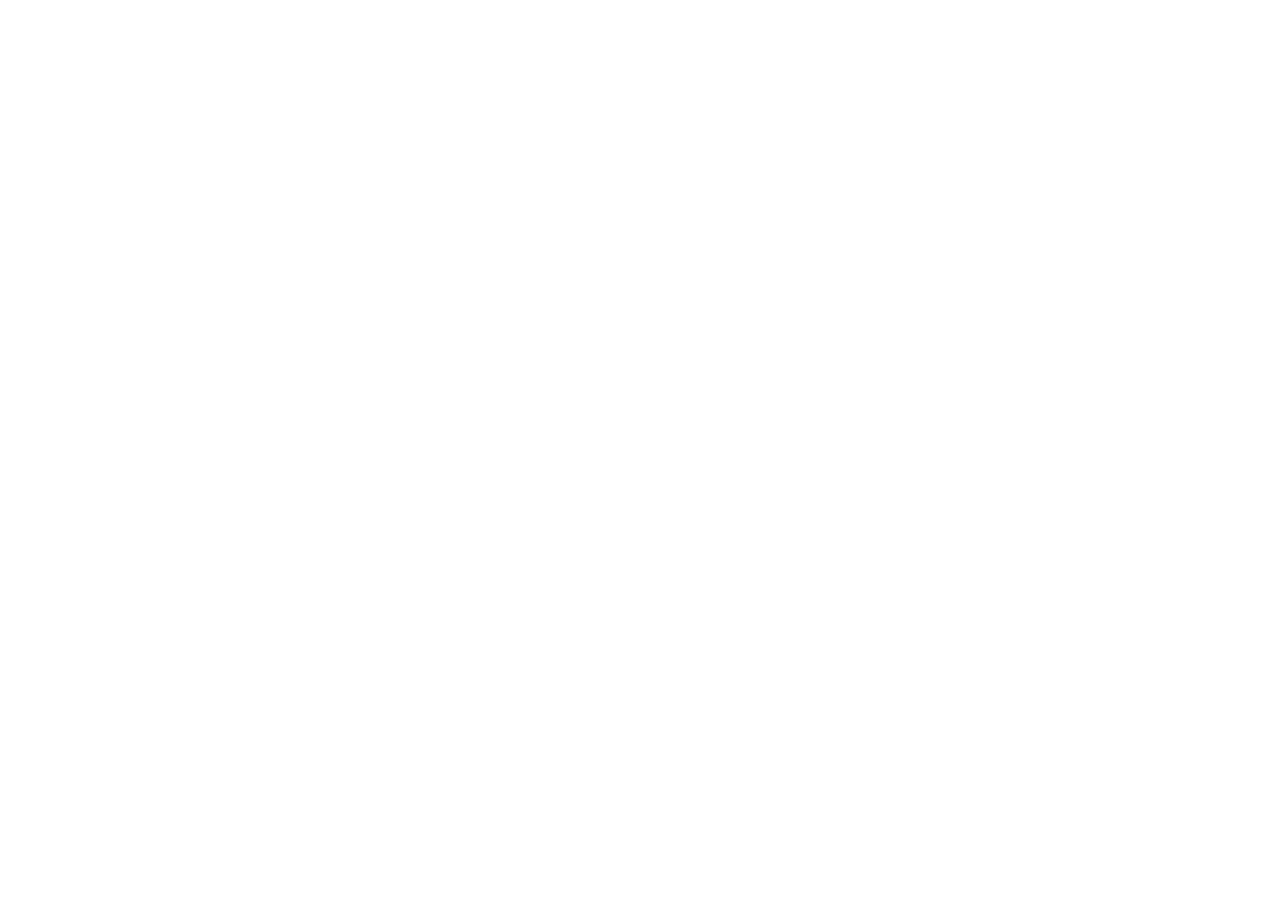
==== contact_us.html @ 24e94dc1 "All initial set-up for the project" ====
<!DOCTYPE html>
<html lang="en">
  <head>
    <meta charset="UTF-8" />
    <meta name="viewport" content="width=device-width, initial-scale=1.0" />
    <title>Finsweet-Bootsrap-Group-Project</title>
    <link
      rel="stylesheet"
      data-purpose="Layout StyleSheet"
      title="Web Awesome"
      href="/css/app-wa-3b124ff0e0d7a67cd8c995d0aeb1d15a.css?vsn=d"
    />

    <link
      rel="stylesheet"
      href="https://site-assets.fontawesome.com/releases/v6.6.0/css/all.css"
    />

    <link
      rel="stylesheet"
      href="https://site-assets.fontawesome.com/releases/v6.6.0/css/sharp-duotone-solid.css"
    />

    <link
      rel="stylesheet"
      href="https://site-assets.fontawesome.com/releases/v6.6.0/css/sharp-thin.css"
    />

    <link
      rel="stylesheet"
      href="https://site-assets.fontawesome.com/releases/v6.6.0/css/sharp-solid.css"
    />

    <link
      rel="stylesheet"
      href="https://site-assets.fontawesome.com/releases/v6.6.0/css/sharp-regular.css"
    />

    <link
      rel="stylesheet"
      href="https://site-assets.fontawesome.com/releases/v6.6.0/css/sharp-light.css"
    />
    <link
      href="https://cdn.jsdelivr.net/npm/bootstrap@5.0.2/dist/css/bootstrap.min.css"
      rel="stylesheet"
      integrity="sha384-EVSTQN3/azprG1Anm3QDgpJLIm9Nao0Yz1ztcQTwFspd3yD65VohhpuuCOmLASjC"
      crossorigin="anonymous"
    />
    <link rel="stylesheet" href="./Css/Contact_Us/Style.css" />
    <link rel="stylesheet" href="./Css/Contact_Us/Responsive.css" />
  </head>
  <body>
    <script
      src="https://cdn.jsdelivr.net/npm/bootstrap@5.0.2/dist/js/bootstrap.bundle.min.js"
      integrity="sha384-MrcW6ZMFYlzcLA8Nl+NtUVF0sA7MsXsP1UyJoMp4YLEuNSfAP+JcXn/tWtIaxVXM"
      crossorigin="anonymous"
    ></script>
  </body>
</html>
---- Css/Contact_Us/Style.css ----
@import url("https://fonts.googleapis.com/css2?family=Poppins:ital,wght@0,100;0,200;0,300;0,400;0,500;0,600;0,700;0,800;0,900;1,100;1,200;1,300;1,400;1,500;1,600;1,700;1,800;1,900&display=swap");

/* ======== COMMON CSS START ======== */

* {
  padding: 0;
  margin: 0;
  box-sizing: border-box;
  outline: 0;
}

ul,
ol,
li {
  list-style: none;
}

a,
span {
  display: inline-block;
}

img {
  vertical-align: middle;
}

h1,
h2,
h3,
h4,
h5,
h6,
section,
div,
img,
p,
svg {
  padding: 0;
  margin: 0;
}

:root {
  --primary_background_color: #1c1e53;
  --white_color: #ffffff;
  --gray_color: #bbbbcb;
  --primary_font_color: #282938;
  --yellow_color: #fcd980;

  --poppins: "Poppins", sans-serif;
}

body {
  font-family: var(--poppins);
}

/* ======== COMMON CSS END ======== */
---- Css/Contact_Us/Responsive.css ----
@import url("../../AllDevice/Contact_Us_Device/ExtraLargeDevice.responsive.css");
@import url("../../AllDevice/Contact_Us_Device/LargeDevice.responsive.css");
@import url("../../AllDevice/Contact_Us_Device/MediumDevice.responsive.css");
@import url("../../AllDevice/Contact_Us_Device/SmallDevice.responsive.css");
@import url("../../AllDevice/Contact_Us_Device/ExtraSmallDevice.responsive.css");
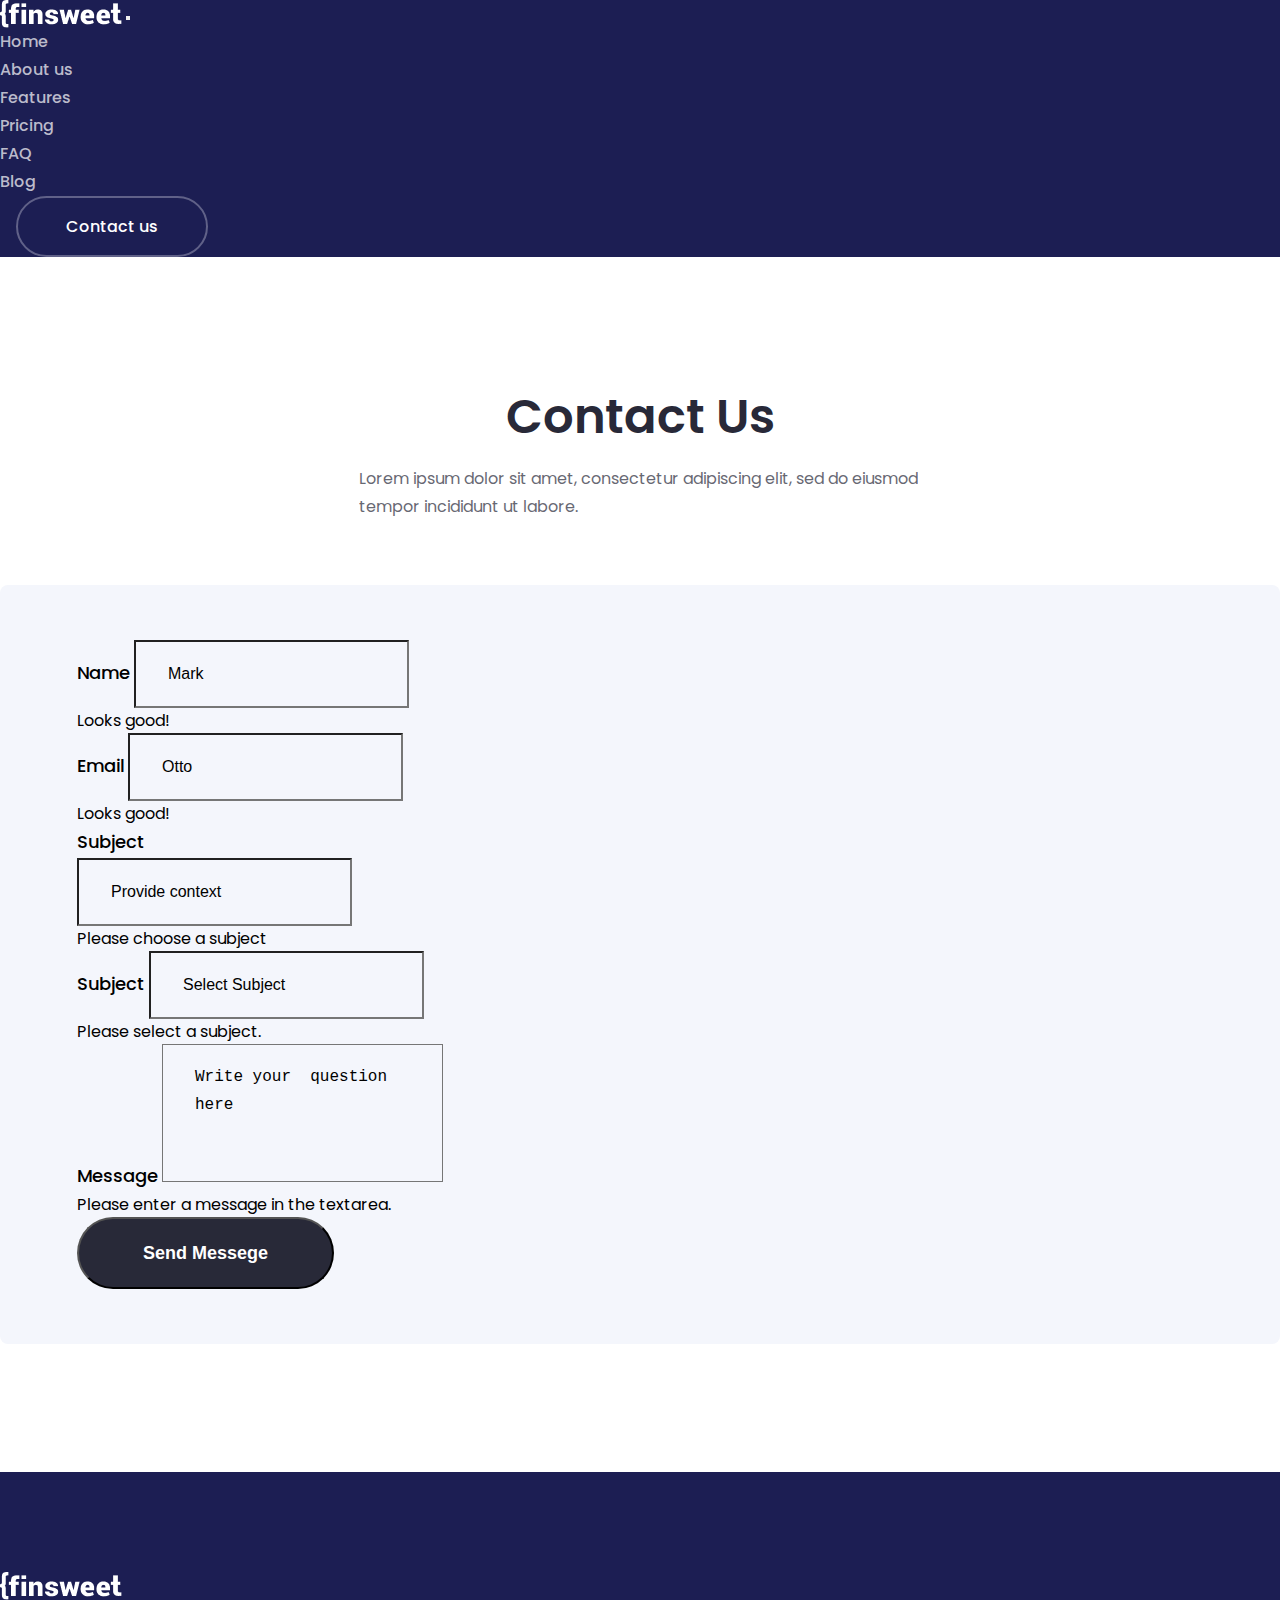
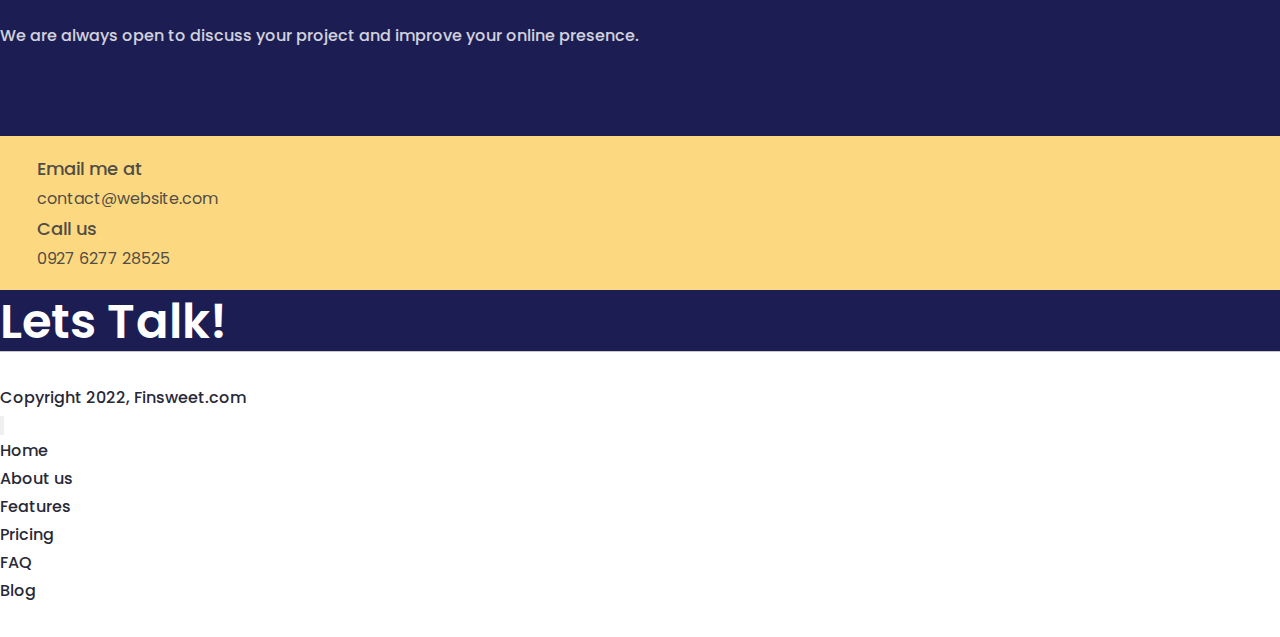
==== commit 6be420e7: "Merge f98a0a19c55ad8accbe4bcc4372c0081222d06b7 into 97f924004b34286deab7d45decdd8c912f169292" ====
--- a/contact_us.html
+++ b/contact_us.html
@@ -50,10 +50,310 @@
     <link rel="stylesheet" href="./Css/Contact_Us/Responsive.css" />
   </head>
   <body>
+    <!-- ===================nav markup====================  -->
+    <nav class="navbar customNavbar sticky-top navbar-expand-lg">
+      <div class="container">
+        <a class="navbar-brand" href="#">
+          <picture>
+            <img src="./Images/Read_Case_Studies/logo.png" alt="logo" />
+          </picture>
+        </a>
+        <button
+          class="navbar-toggler"
+          type="button"
+          data-bs-toggle="collapse"
+          data-bs-target="#navbarFooterContent"
+          aria-controls="navbarSupportedContent"
+          aria-expanded="false"
+          aria-label="Toggle navigation"
+        >
+          <i class="fa-solid fa-bars"></i>
+        </button>
+        <div class="collapse navbar-collapse" id="navbarFooterContent">
+          <ul class="navbar-nav ms-auto align-items-lg-center custom-navbarNav">
+            <li class="nav-item customNavItem">
+              <a
+                class="nav-link customActive customNavLink"
+                aria-current="page"
+                href="#"
+                >Home</a
+              >
+            </li>
+            <li class="nav-item customNavItem">
+              <a class="nav-link customNavLink" href="#">About us</a>
+            </li>
+            <li class="nav-item customNavItem">
+              <a class="nav-link customNavLink" href="#">Features</a>
+            </li>
+            <li class="nav-item customNavItem">
+              <a class="nav-link customNavLink" href="#">Pricing</a>
+            </li>
+            <li class="nav-item customNavItem">
+              <a class="nav-link customNavLink" href="#">FAQ</a>
+            </li>
+            <li class="nav-item customNavItem">
+              <a class="nav-link customNavLink" href="#">Blog</a>
+            </li>
+            <li class="nav-item">
+              <a href="/contact.html" class="customBtn">Contact us</a>
+            </li>
+          </ul>
+        </div>
+      </div>
+    </nav>
+    <!-- ===================nav markup==================== -->
+
+    <!-- ===================contact markup==================== -->
+    <section id="contact__Part">
+      <div class="container">
+        <div class="row">
+          <div class="col-lg-10 offset-lg-1">
+            <!-- =============heading======== -->
+            <div class="contactPage__heading">
+              <h2 class="contactPage__title">Contact Us</h2>
+              <p class="contactPage__summary text-center">
+                Lorem ipsum dolor sit amet, consectetur adipiscing elit, sed do
+                eiusmod tempor incididunt ut labore.
+              </p>
+            </div>
+            <!-- =============form======== -->
+            <form class="row g-3 needs-validation" novalidate>
+              <div class="col-md-6">
+                <label for="validationCustom01" class="form-label contact-label"
+                  >Name</label
+                >
+                <input
+                  type="text"
+                  class="form-control contact-input"
+                  id="validationCustom01"
+                  value="Mark"
+                  required
+                />
+                <div class="valid-feedback">Looks good!</div>
+              </div>
+              <div class="col-md-6">
+                <label for="validationCustom02" class="form-label contact-label"
+                  >Email</label
+                >
+                <input
+                  type="text"
+                  class="form-control contact-input"
+                  id="validationCustom02"
+                  value="Otto"
+                  required
+                />
+                <div class="valid-feedback">Looks good!</div>
+              </div>
+              <div class="col-md-6">
+                <label
+                  for="validationCustomSubOne"
+                  class="form-label contact-label"
+                  >Subject</label
+                >
+                <div class="input-group has-validation">
+                  <input
+                    type="text"
+                    class="form-control contact-input"
+                    id="validationCustomSubOne"
+                    aria-describedby="inputGroupPrepend"
+                    placeholder="Provide context"
+                    required
+                  />
+                  <div class="invalid-feedback">Please choose a subject</div>
+                </div>
+              </div>
+              <div class="col-md-6">
+                <label
+                  for="validationCustomSubTwo"
+                  class="form-label contact-label"
+                  >Subject</label
+                >
+                <input
+                  type="text"
+                  class="form-control contact-input"
+                  id="validationCustomSubTwo"
+                  placeholder="Select Subject"
+                  required
+                />
+                <div class="invalid-feedback">Please select a subject.</div>
+              </div>
+
+              <div class="col-12">
+                <div class="">
+                  <label
+                    for="validationMessage"
+                    class="form-label contact-label"
+                    >Message</label
+                  >
+                  <textarea
+                    class="form-control contact-input contact-textarea"
+                    type="checkbox"
+                    id="validationMessage"
+                    placeholder="Write your  question here"
+                    required
+                  ></textarea>
+                  <div class="invalid-feedback">
+                    Please enter a message in the textarea.
+                  </div>
+                </div>
+              </div>
+              <div class="col-12 mt-4">
+                <button class="contact-btn" type="submit">Send Messege</button>
+              </div>
+            </form>
+            <!-- =============form======== -->
+          </div>
+        </div>
+      </div>
+    </section>
+    <!-- ===================contact markup==================== -->
+
+    <!-- =============================footer Markup============= -->
+    <footer>
+      <div class="footerTop position-relative">
+        <div class="container">
+          <div class="row">
+            <div class="col-sm-5">
+              <div class="footerLeft">
+                <picture>
+                  <img
+                    src="./Images/Read_Case_Studies/logo.png"
+                    alt="./Image/logo.png"
+                  />
+                </picture>
+                <p class="footerLeft__summary">
+                  We are always open to discuss your project and improve your
+                  online presence.
+                </p>
+                <div class="footerLeft__contact">
+                  <div class="row justify-content-between">
+                    <div class="col-lg-6">
+                      <h6 class="contact__title">Email me at</h6>
+                      <a href="mailto:contact@website.com" class="contact__info"
+                        >contact@website.com</a
+                      >
+                    </div>
+                    <div class="col-lg-6">
+                      <h6 class="contact__title">Call us</h6>
+                      <a href="tel:0927 6277 28525" class="contact__info"
+                        >0927 6277 28525</a
+                      >
+                    </div>
+                  </div>
+                </div>
+              </div>
+            </div>
+            <div class="col-sm-6 col-lg-4 offset-sm-1">
+              <div class="footerRight mt-4 mt-md-0">
+                <h2 class="footerRight__title">Lets Talk!</h2>
+                <p class="footerRight__summary">
+                  We are always open to discuss your project, improve your
+                  online presence and help with your UX/UI design challenges.
+                </p>
+                <div class="footerRight__icon">
+                  <a href="#" class="icon__item"
+                    ><i class="fa-brands fa-facebook"></i
+                  ></a>
+                  <a href="#" class="icon__item"
+                    ><i class="fa-brands fa-twitter"></i
+                  ></a>
+                  <a href="#" class="icon__item"
+                    ><i class="fa-brands fa-instagram"></i
+                  ></a>
+                  <a href="#" class="icon__item"
+                    ><i class="fa-brands fa-linkedin-in"></i
+                  ></a>
+                </div>
+              </div>
+            </div>
+          </div>
+        </div>
+      </div>
+      <!-- ==========================================footer bottom -->
+      <div id="footerBottom">
+        <div class="footerBottom__wrapper">
+          <nav
+            class="navbar customFooter-sticky fixed-bottom navbar-expand-lg navbar-light"
+          >
+            <div class="container">
+              <p class="copyright">Copyright 2022, Finsweet.com</p>
+              <button
+                class="navbar-toggler"
+                type="button"
+                data-bs-toggle="collapse"
+                data-bs-target="#navbarSupportedContent"
+                aria-controls="navbarSupportedContent"
+                aria-expanded="false"
+                aria-label="Toggle navigation"
+              >
+                <span class="navbar-toggler-icon"></span>
+              </button>
+              <div
+                class="collapse navbar-collapse custom-navbarNav"
+                id="navbarSupportedContent"
+              >
+                <ul class="navbar-nav customFooter-navbarNav ms-auto">
+                  <li class="nav-item customNavItem footerItem">
+                    <a
+                      class="nav-link customFooter-NavLink"
+                      aria-current="page"
+                      href="#banner"
+                      >Home</a
+                    >
+                  </li>
+                  <li class="nav-item customNavItem footerItem">
+                    <a
+                      class="nav-link customFooter-NavLink"
+                      aria-current="page"
+                      href="#work__part"
+                      >About us</a
+                    >
+                  </li>
+                  <li class="nav-item customNavItem footerItem">
+                    <a
+                      class="nav-link customFooter-NavLink"
+                      aria-current="page"
+                      href="#feature__part"
+                      >Features</a
+                    >
+                  </li>
+                  <li class="nav-item customNavItem footerItem">
+                    <a
+                      class="nav-link customFooter-NavLink"
+                      aria-current="page"
+                      href="#"
+                      >Pricing</a
+                    >
+                  </li>
+                  <li class="nav-item customNavItem footerItem">
+                    <a
+                      class="nav-link customFooter-NavLink"
+                      aria-current="page"
+                      href="#faq__part"
+                      >FAQ</a
+                    >
+                  </li>
+                  <li class="nav-item customNavItem footerItem">
+                    <a
+                      class="nav-link customFooter-NavLink"
+                      aria-current="page"
+                      href="#blogPart"
+                      >Blog</a
+                    >
+                  </li>
+                </ul>
+              </div>
+            </div>
+          </nav>
+        </div>
+      </div>
+    </footer>
+    <!-- =============================footer Markup============= -->
     <script
       src="https://cdn.jsdelivr.net/npm/bootstrap@5.0.2/dist/js/bootstrap.bundle.min.js"
       integrity="sha384-MrcW6ZMFYlzcLA8Nl+NtUVF0sA7MsXsP1UyJoMp4YLEuNSfAP+JcXn/tWtIaxVXM"
       crossorigin="anonymous"
     ></script>
+    <script src="js/script.js"></script>
   </body>
 </html>
--- a/Css/Contact_Us/Style.css
+++ b/Css/Contact_Us/Style.css
@@ -18,6 +18,7 @@
 a,
 span {
   display: inline-block;
+  text-decoration: none;
 }
 
 img {
@@ -41,11 +42,13 @@
 
 :root {
   --primary_background_color: #1c1e53;
+  --secondary_background_color: #f4f6fc;
   --white_color: #ffffff;
   --gray_color: #bbbbcb;
   --primary_font_color: #282938;
+  --secondary_font_color: #bbbbcb;
   --yellow_color: #fcd980;
-
+  --transition: all 0.4s linear;
   --poppins: "Poppins", sans-serif;
 }
 
@@ -54,3 +57,250 @@
 }
 
 /* ======== COMMON CSS END ======== */
+
+/* =======navbar css======= */
+.nav-link {
+  margin: 0 !important;
+  padding: 0 !important;
+}
+.customNavbar {
+  background-color: var(--primary_background_color);
+}
+.custom-navbarNav {
+  gap: 32px;
+}
+.customNavLink {
+  color: var(--secondary_font_color);
+  font-size: 16px;
+  line-height: 28px;
+  font-weight: 500;
+  transition: all 0.5s linear;
+  position: relative;
+}
+.customNavLink::after {
+  position: absolute;
+  content: "";
+  top: 100%;
+  left: 50%;
+  transform: translateX(-50%);
+  width: 0;
+  height: 2px;
+  background-color: var(--yellow_color);
+  transition: var(--transition);
+}
+.customNavLink:hover::after {
+  width: 100%;
+}
+.customNavLink:hover {
+  color: white;
+}
+.customBtn {
+  color: white;
+  border: 2px solid #f4f6fc50;
+  background-color: transparent;
+  font-weight: 500;
+  border-radius: 41px;
+  padding: 16px 48px;
+  margin-left: 16px;
+  transition: var(--transition);
+  cursor: pointer;
+  position: relative;
+  z-index: 1;
+}
+.customBtn::after {
+  position: absolute;
+  content: "";
+  left: 0;
+  top: 50%;
+  transform: translateY(-50%);
+  height: 100%;
+  width: 0;
+  border-radius: 41px;
+  background-color: var(--yellow_color);
+  opacity: 0;
+  transition: all linear 0.5s;
+  z-index: -1;
+}
+.customBtn:hover:after {
+  opacity: 0.7;
+  height: 100%;
+  width: 100%;
+}
+.customBtn::before {
+  position: absolute;
+  content: "";
+  right: 0;
+  top: 50%;
+  transform: translate(50%, -50%);
+  height: 100%;
+  width: 0;
+  border-radius: 41px;
+  background-color: var(--yellow_color);
+  opacity: 0;
+  z-index: -1;
+  transition: all linear 0.5s;
+}
+.customBtn:hover:before {
+  opacity: 0.7;
+  height: 100%;
+  width: 100%;
+  right: 50%;
+  transform: translate(50%, -50%);
+}
+.customBtn:hover {
+  color: var(--primary_font_color);
+  border: 2px solid transparent;
+}
+/* =======navbar css======= */
+
+/* =======contact css======= */
+#contact__Part {
+  margin-top: 128px;
+}
+.contactPage__heading {
+  display: flex;
+  align-items: center;
+  justify-content: center;
+  flex-direction: column;
+}
+.contactPage__title {
+  font-size: 48px;
+  line-height: 64px;
+  font-weight: 600;
+  color: var(--primary_font_color);
+}
+.contactPage__summary {
+  font-size: 16px;
+  line-height: 28px;
+  color: var(--primary_font_color);
+  opacity: 0.7;
+  max-width: 562px;
+  margin-top: 16px;
+  margin-bottom: 64px;
+}
+form {
+  background-color: #f4f6fc;
+  padding: 55px 77px;
+  margin-bottom: 128px;
+  border-radius: 8px;
+}
+.contact-label {
+  font-size: 18px;
+  line-height: 32px;
+  color: black;
+  font-weight: 500;
+}
+.contact-input {
+  font-size: 16px;
+  line-height: 28px;
+  color: black;
+  padding: 18px 32px;
+  background-color: transparent;
+}
+.contact-input::placeholder {
+  font-size: 16px;
+  line-height: 28px;
+  color: black;
+}
+.contact-textarea {
+  height: 138px;
+  resize: none;
+}
+.contact-btn {
+  font-size: 18px;
+  font-weight: 600;
+  line-height: 32px;
+  padding: 18px 64px;
+  border-radius: 41px;
+  color: white;
+  background-color: var(--primary_font_color);
+}
+/* =======contact css======= */
+
+/* ====================footer css========== */
+.footerTop {
+  background-color: var(--primary_background_color);
+  padding-top: 100px;
+  height: 479px;
+}
+.footerLeft__summary {
+  font-size: 16px;
+  line-height: 28px;
+  font-weight: 500;
+  color: white;
+  opacity: 0.8;
+  margin-top: 22px;
+}
+.footerLeft__contact {
+  background-color: var(--yellow_color);
+  padding: 17px 37px;
+  margin-top: 86px;
+}
+.contact__info {
+  font-size: 16px;
+  line-height: 28px;
+  color: var(--primary_font_color);
+  opacity: 0.8;
+}
+.contact__title {
+  font-size: 18px;
+  line-height: 32px;
+  font-weight: 500;
+  color: var(--primary_font_color);
+  opacity: 0.8;
+}
+.footerRight__title {
+  font-size: 48px;
+  line-height: 64px;
+  font-weight: 600;
+  color: white;
+}
+.footerRight__summary {
+  margin-top: 14px;
+  font-size: 16px;
+  line-height: 28px;
+  color: white;
+  opacity: 0.8;
+}
+.footerRight__icon {
+  margin-top: 28px;
+  display: flex;
+  gap: 26px;
+}
+.icon__item:hover {
+  transform: translateY(5%);
+  color: var(--yellow_color);
+}
+.icon__item {
+  color: white;
+  transition: var(--transition);
+}
+#footerBottom {
+  background-color: white;
+}
+.customFooter-navbarNav {
+  gap: 32px;
+}
+.copyright {
+  font-size: 16px;
+  font-weight: 500;
+  line-height: 28px;
+  color: var(--primary_font_color);
+}
+.customFooter-sticky {
+  background-color: white;
+  border-top: 1px solid #28293842;
+  padding: 32px 0;
+}
+.footerMenu {
+  display: flex;
+  column-gap: 32px;
+  align-items: center;
+}
+.customFooter-NavLink {
+  font-size: 16px;
+  font-weight: 500;
+  line-height: 28px;
+  color: var(--primary_font_color);
+}
+/* ====================footer css========== */
